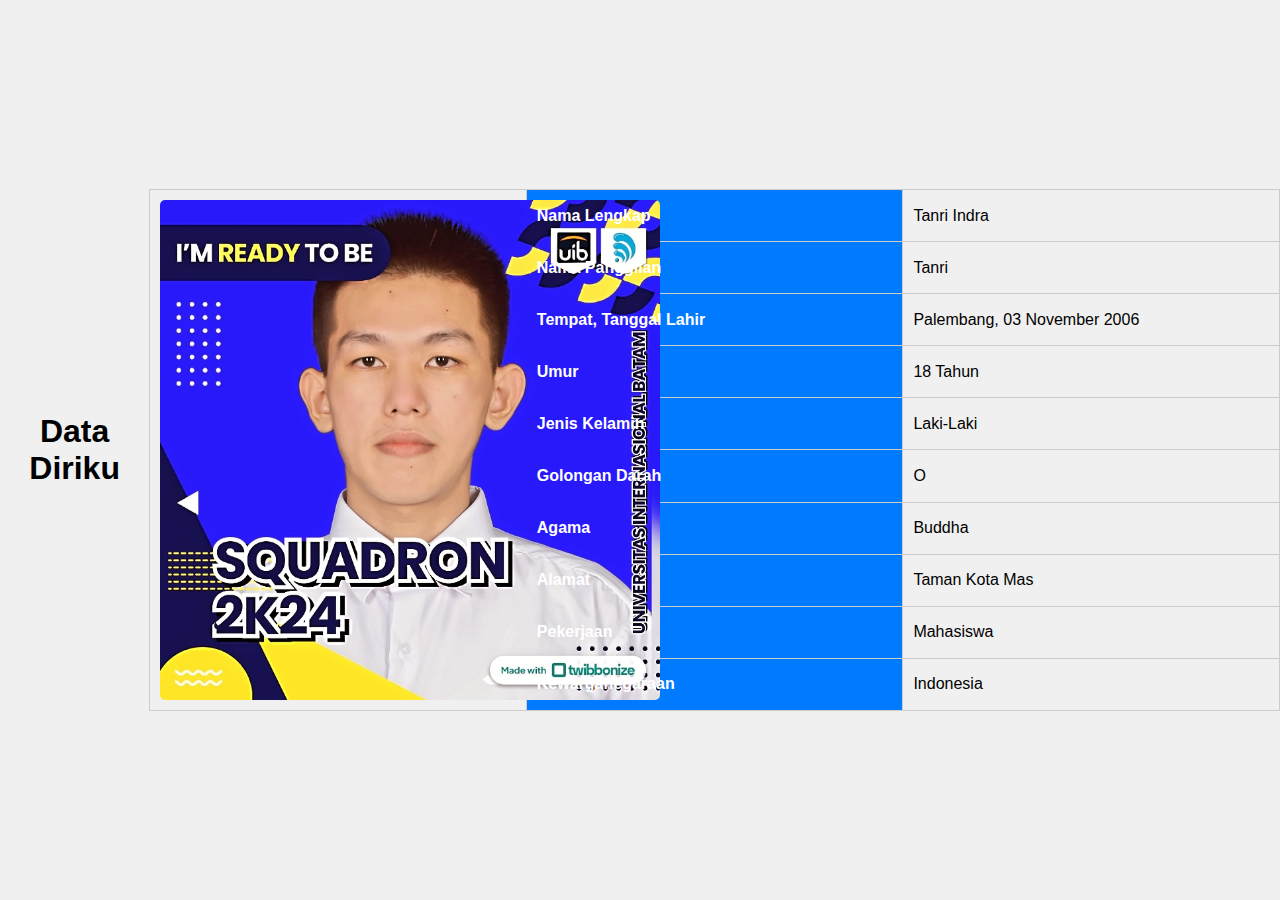
==== KelasPSW/Pertemuan1/Index.html @ de82c725 "kelasPSW" ====
<!DOCTYPE html>
<html lang="en">
<head>
  <meta charset="UTF-8">
  <meta name="viewport" content="width=device-width, initial-scale=1.0">
  <title>Biodata Diri</title>
  <link rel="stylesheet" href="style.css">
</head>
<body>
  <h1>Data Diriku</h1>
  <table border="1">
    <tr>
      <td rowspan="10">
        <img src="foto.jpg.jpg" alt="Foto Biodata">
      </td>
      <th>Nama Lengkap</th>
      <td>Tanri Indra</td>
    </tr>
    <tr>
      <th>Nama Panggilan</th>
      <td>Tanri</td>
    </tr>
    <tr>
      <th>Tempat, Tanggal Lahir</th>
      <td>Palembang, 03 November 2006</td>
    </tr>
    <tr>
      <th>Umur</th>
      <td>18 Tahun</td>
    </tr>
    <tr>
      <th>Jenis Kelamin</th>
      <td>Laki-Laki</td>
    </tr>
    <tr>
      <th>Golongan Darah</th>
      <td>O</td>
    </tr>
    <tr>
      <th>Agama</th>
      <td>Buddha</td>
    </tr>
    <tr>
      <th>Alamat</th>
      <td>Taman Kota Mas</td>
    </tr>
    <tr>
      <th>Pekerjaan</th>
      <td>Mahasiswa</td>
    </tr>
    <tr>
      <th>Kewarganegaraan</th>
      <td>Indonesia</td>
    </tr>
  </table>
</body>
</html>
---- KelasPSW/Pertemuan1/style.css ----
/* Styling body */
body {
    font-family: Arial, sans-serif;
    background-color: #f0f0f0;
    display: flex;
    justify-content: center;
    align-items: center;
    min-height: 100vh;
    margin: 0;
  }
  
  /* Container tabel */
  .container {
    background-color: #ffffff;
    padding: 20px;
    border: 1px solid #cccccc;
    border-radius: 10px;
    max-width: 600px;
    width: 100%;
    box-shadow: 0px 0px 10px rgba(0, 0, 0, 0.1);
  }
  h1 {text-align: center;}
  
  
  /* Styling tabel */
  table {
    width: 100%;
    border-collapse: collapse;
    table-layout: fixed; /* Mencegah tabel melebar */
  }
  
  th, td {
    border: 1px solid #cccccc;
    padding: 10px;
    text-align: left;
    word-wrap: break-word; /* Membungkus teks jika terlalu panjang */
  }
  
  th {
    background-color: #007bff;
    color: white;
  }
  
  /* Styling gambar */
  img {
    width: 200%;
    max-width: 500px;
    height: auto;
    display: block;
    margin: auto;
    border-radius: 5px;
  }
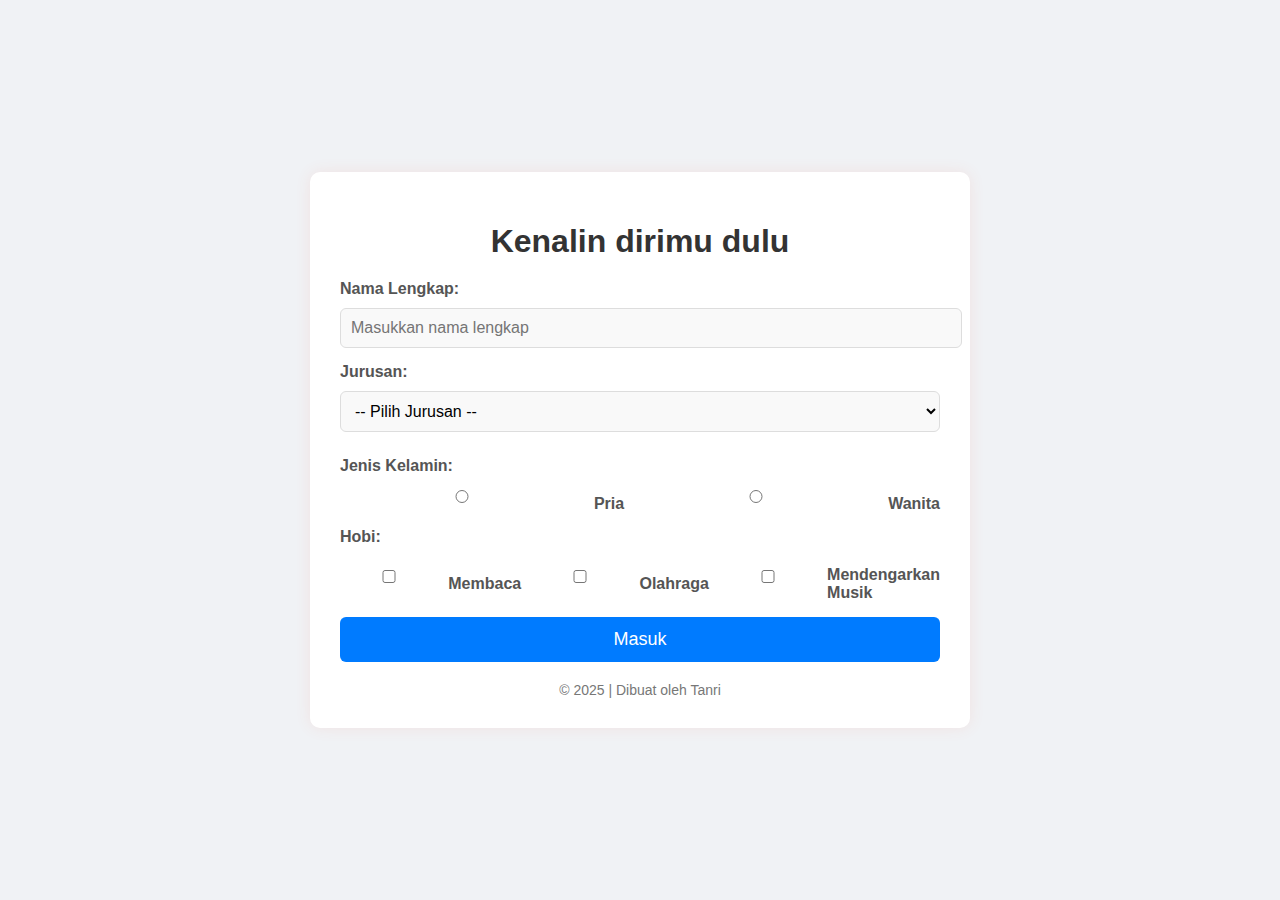
==== commit 42571cb6: "pertemuan1" ====
--- a/KelasPSW/Pertemuan1/Index.html
+++ b/KelasPSW/Pertemuan1/Index.html
@@ -1,57 +1,163 @@
 <!DOCTYPE html>
 <html lang="en">
 <head>
-  <meta charset="UTF-8">
-  <meta name="viewport" content="width=device-width, initial-scale=1.0">
-  <title>Biodata Diri</title>
-  <link rel="stylesheet" href="style.css">
+    <meta charset="UTF-8">
+    <meta name="viewport" content="width=device-width, initial-scale=1.0">
+    <title>Mau Kenalan? Kenalin diri kamu dlu </title>
+    <style>
+        /*Style untuk keseluruhan halaman*/
+        body{
+            font-family: Arial, sans-serif;
+            background-color: #f0f2f5;
+            padding: 0;
+            margin: 0;
+            display: flex;
+            justify-content: center;
+            align-items: center;
+            height: 100vh;
+        }
+
+        /*Form Container*/
+        .form-container {
+            background-color: white;
+            padding: 30px;
+            width: 600px;
+            box-shadow: 0 0 15px  rgba(255, 99, 71, 0.1);
+            border-radius: 10px;
+        }
+        
+        /*Judul Formulir*/
+        h1 {
+            text-align: center;
+            color: #333;
+            margin-bottom: 20px;
+        }
+        
+        /*Label Formulir*/
+        label 
+        {
+            font-weight: bold;
+            margin: 10px 0 5px;
+            display: block;
+            color: #555;
+        }
+        
+        /*Input dan elemen Formulir*/
+        input, select, textarea {
+            width: 100%;
+            padding: 10px;
+            margin: 5px 0 15px;
+            border: 1px solid #ddd;
+            border-radius: 6px;
+            font-size: 16px;
+            background-color: #f9f9f9;
+            transition: all 0.3s ease;
+        }
+
+        input:focus, select:focus, textarea:focus {
+            border-color: #007bff;
+            outline: none;
+            background-color: #fff;
+        }
+
+        /*Radio dan Checkbox*/
+        .radio-group, .checkbox-group {
+            display: flex;
+            gap: 10px;
+            align-items: center;
+            margin: 10px 0;            
+        }
+        
+        /*Tombol Kirim*/
+        button {
+            width: 100%;
+            padding: 12px;
+            background-color: #007bff;
+            color: white;
+            border: none;
+            border-radius: 6px;
+            font-size: 18px;
+            cursor: pointer;
+            transition: background-color 0.3s ease;
+        }
+
+        button:hover {
+            background-color: #0056b3;
+        }
+
+        /* Pesan kesalahan */
+        .error-message {
+            color: red;
+            font-size: 14px;
+            margin-top: -10px;
+            margin-bottom: 10px;
+        }
+
+        /* Footer */
+        .footer {
+            text-align: center;
+            margin-top: 20px;
+            color: #777;
+            font-size: 14px;
+        }
+    </style>
 </head>
 <body>
-  <h1>Data Diriku</h1>
-  <table border="1">
-    <tr>
-      <td rowspan="10">
-        <img src="foto.jpg.jpg" alt="Foto Biodata">
-      </td>
-      <th>Nama Lengkap</th>
-      <td>Tanri Indra</td>
-    </tr>
-    <tr>
-      <th>Nama Panggilan</th>
-      <td>Tanri</td>
-    </tr>
-    <tr>
-      <th>Tempat, Tanggal Lahir</th>
-      <td>Palembang, 03 November 2006</td>
-    </tr>
-    <tr>
-      <th>Umur</th>
-      <td>18 Tahun</td>
-    </tr>
-    <tr>
-      <th>Jenis Kelamin</th>
-      <td>Laki-Laki</td>
-    </tr>
-    <tr>
-      <th>Golongan Darah</th>
-      <td>O</td>
-    </tr>
-    <tr>
-      <th>Agama</th>
-      <td>Buddha</td>
-    </tr>
-    <tr>
-      <th>Alamat</th>
-      <td>Taman Kota Mas</td>
-    </tr>
-    <tr>
-      <th>Pekerjaan</th>
-      <td>Mahasiswa</td>
-    </tr>
-    <tr>
-      <th>Kewarganegaraan</th>
-      <td>Indonesia</td>
-    </tr>
-  </table>
+
+<div class="form-container">
+    <h1>Kenalin dirimu dulu</h1>
+    <form action="/Pertemuan1/biodata.html" method="get" onsubmit="return validateForm()">
+
+        <!-- Nama Lengkap -->
+        <label for="nama">Nama Lengkap:</label>
+        <input type="text" id="nama" name="nama" placeholder="Masukkan nama lengkap" required>
+        <div class="error-message" id="error-nama"></div>
+        
+       
+        <!-- Jurusan (Select) -->
+        <label for="jurusan">Jurusan:</label>
+        <select id="jurusan" name="jurusan" required>
+            <option value="">-- Pilih Jurusan --</option>
+            <option value="informatika">Teknik Informatika</option>
+            <option value="sistem-informasi">Sistem Informasi</option>
+            <option value="manajemen">Manajemen</option>
+            <option value="akuntansi">Akuntansi</option>
+            <option value="kedokteran">Kedokteran</option>
+            <option value="tata-busana">Tata Busana</option>
+            <option value="pariwisata">Pariwisata</option>
+            <option value="gaming">Gaming</option>
+            <option value="hukum">Hukum</option>
+            <option value="pertanian">pertanian</option>
+        </select>
+
+        <!-- Jenis Kelamin (Radio) -->
+        <label>Jenis Kelamin:</label>
+        <div class="radio-group">
+            <input type="radio" id="pria" name="jenis_kelamin" value="pria" required>
+            <label for="pria">Pria</label>
+            <input type="radio" id="wanita" name="jenis_kelamin" value="wanita" required>
+            <label for="wanita">Wanita</label>
+        </div>
+
+        <!-- Hobi (Checkbox) -->
+        <label>Hobi:</label>
+        <div class="checkbox-group">
+            <input type="checkbox" id="membaca" name="hobi" value="membaca">
+            <label for="membaca">Membaca</label>
+            <input type="checkbox" id="olahraga" name="hobi" value="olahraga">
+            <label for="olahraga">Olahraga</label>
+            <input type="checkbox" id="musik" name="hobi" value="musik">
+            <label for="musik">Mendengarkan Musik</label>
+        </div>
+
+       
+
+        <!-- Tombol Kirim -->
+         <button type="submit" >Masuk</button>
+         
+    </form>
+    <div class="footer">© 2025 | Dibuat oleh Tanri</div>
+</div>
+
 </body>
-</html>+</html>
